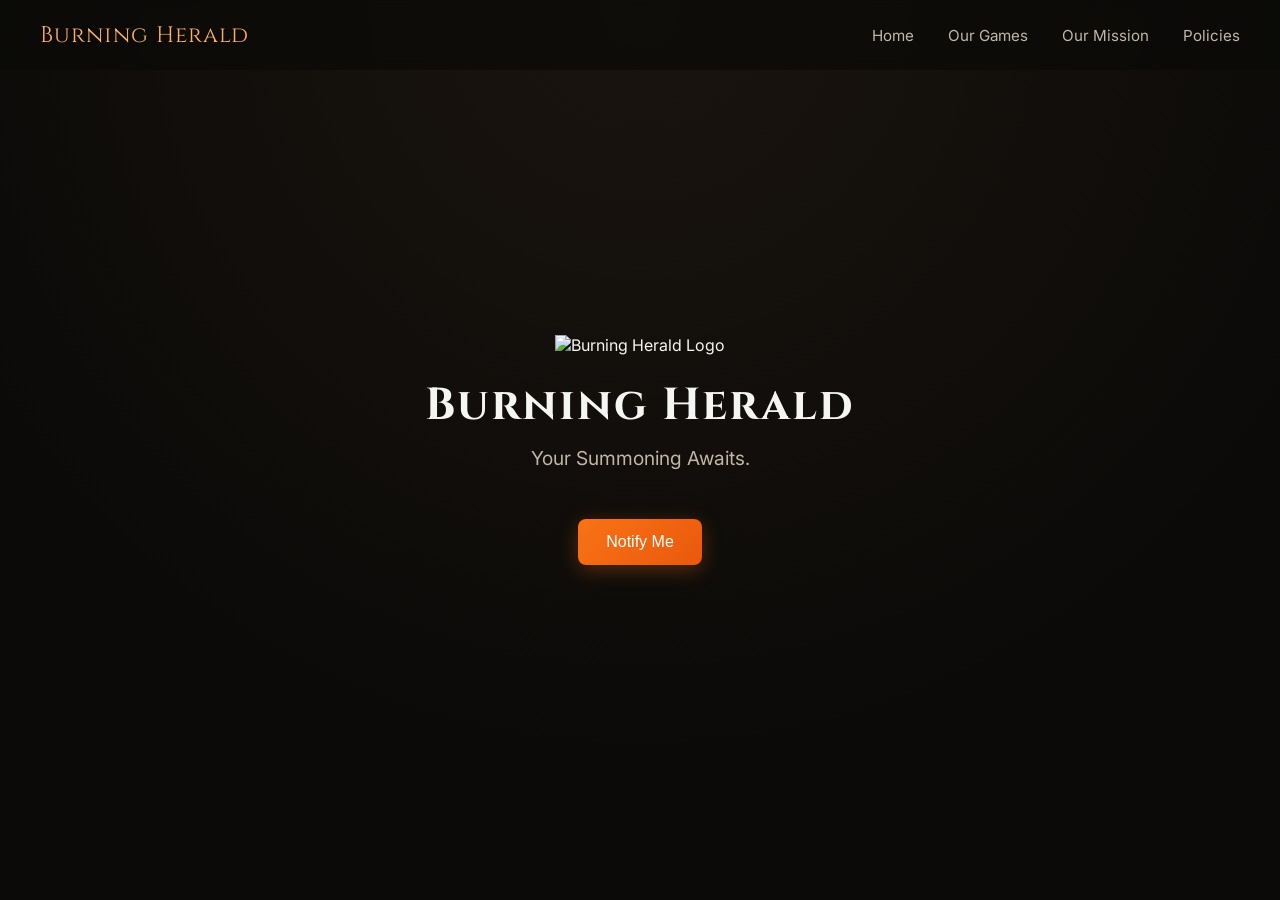
==== home/index.html @ c6fbba24 "Update index.html" ====
<!DOCTYPE html>
<html lang="en">
<head>
  <meta charset="UTF-8">
  <title>Burning Herald</title>
  <meta name="viewport" content="width=device-width, initial-scale=1.0">

  <!-- Google Fonts -->
  <link href="https://fonts.googleapis.com/css2?family=Cinzel:wght@500;700&family=Inter:wght@300;400;600&display=swap" rel="stylesheet">

  <style>
    :root {
      --bg-dark: #0b0a08;
      --bg-sepia: #1a140f;
      --accent: #f97316;
      --accent-soft: #ffb067;
      --text-main: #f5f5f4;
      --text-muted: #c2b6a6;
    }

    * {
      box-sizing: border-box;
    }

    body {
      margin: 0;
      font-family: 'Inter', sans-serif;
      background: radial-gradient(circle at top, #1a140f, #0b0a08 70%);
      color: var(--text-main);
    }

    /* HEADER */
    header {
      position: fixed;
      top: 0;
      width: 100%;
      padding: 20px 40px;
      display: flex;
      justify-content: space-between;
      align-items: center;
      background: rgba(11, 10, 8, 0.7);
      backdrop-filter: blur(8px);
      z-index: 10;
    }

    .brand {
      font-family: 'Cinzel', serif;
      font-size: 1.4rem;
      letter-spacing: 1px;
      color: var(--accent-soft);
    }

    nav a {
      margin-left: 30px;
      text-decoration: none;
      color: var(--text-muted);
      font-size: 0.95rem;
      transition: 0.3s;
    }

    nav a:hover {
      color: var(--accent);
    }

    /* HERO */
    .hero {
      height: 100vh;
      display: flex;
      flex-direction: column;
      justify-content: center;
      align-items: center;
      text-align: center;
      padding: 20px;
      position: relative;
    }

    /* subtle background logo */
    .hero::before {
      content: "";
      position: absolute;
      width: 60%;
      height: 60%;
      background: url('Burning Herald logo design.png') no-repeat center;
      background-size: contain;
      opacity: 0.05;
      z-index: 0;
    }

    .hero-content {
      position: relative;
      z-index: 1;
    }

    .logo {
      width: 260px;
      max-width: 70%;
      margin-bottom: 20px;
    }

    h1 {
      font-family: 'Cinzel', serif;
      font-size: 2.8rem;
      letter-spacing: 2px;
      margin: 0;
    }

    .tagline {
      margin-top: 10px;
      font-size: 1.2rem;
      color: var(--text-muted);
    }

    /* BUTTON */
    .btn {
      margin-top: 30px;
      padding: 14px 28px;
      font-size: 1rem;
      background: linear-gradient(135deg, #f97316, #ea580c);
      border: none;
      color: white;
      border-radius: 8px;
      cursor: pointer;
      transition: 0.3s;
      box-shadow: 0 5px 20px rgba(249, 115, 22, 0.3);
    }

    .btn:hover {
      transform: translateY(-2px);
      box-shadow: 0 8px 25px rgba(249, 115, 22, 0.5);
    }

    /* SECTION PLACEHOLDER */
    section {
      padding: 100px 40px;
      text-align: center;
    }

    section h2 {
      font-family: 'Cinzel', serif;
      margin-bottom: 20px;
    }

    /* MOBILE */
    @media (max-width: 768px) {
      header {
        padding: 15px 20px;
      }

      nav a {
        margin-left: 15px;
        font-size: 0.85rem;
      }

      h1 {
        font-size: 2rem;
      }

      .logo {
        width: 200px;
      }
    }
  </style>
</head>

<body>

  <!-- HEADER -->
  <header>
    <div class="brand">Burning Herald</div>
    <nav>
      <a href="/home">Home</a>
      <a href="/our-games">Our Games</a>
     <a href="/our-mission">Our Mission</a>
       <a href="/our-policies">Policies</a>
    </nav>
  </header>

  <!-- HERO -->
  <div class="hero">
    <div class="hero-content">
      <img src="Burning Herald NO NAME.png" alt="Burning Herald Logo" class="logo">
      <h1>Burning Herald</h1>
      <p class="tagline">Your Summoning Awaits.</p>
      <button class="btn">Notify Me</button>
    </div>
  </div>



</body>
</html>
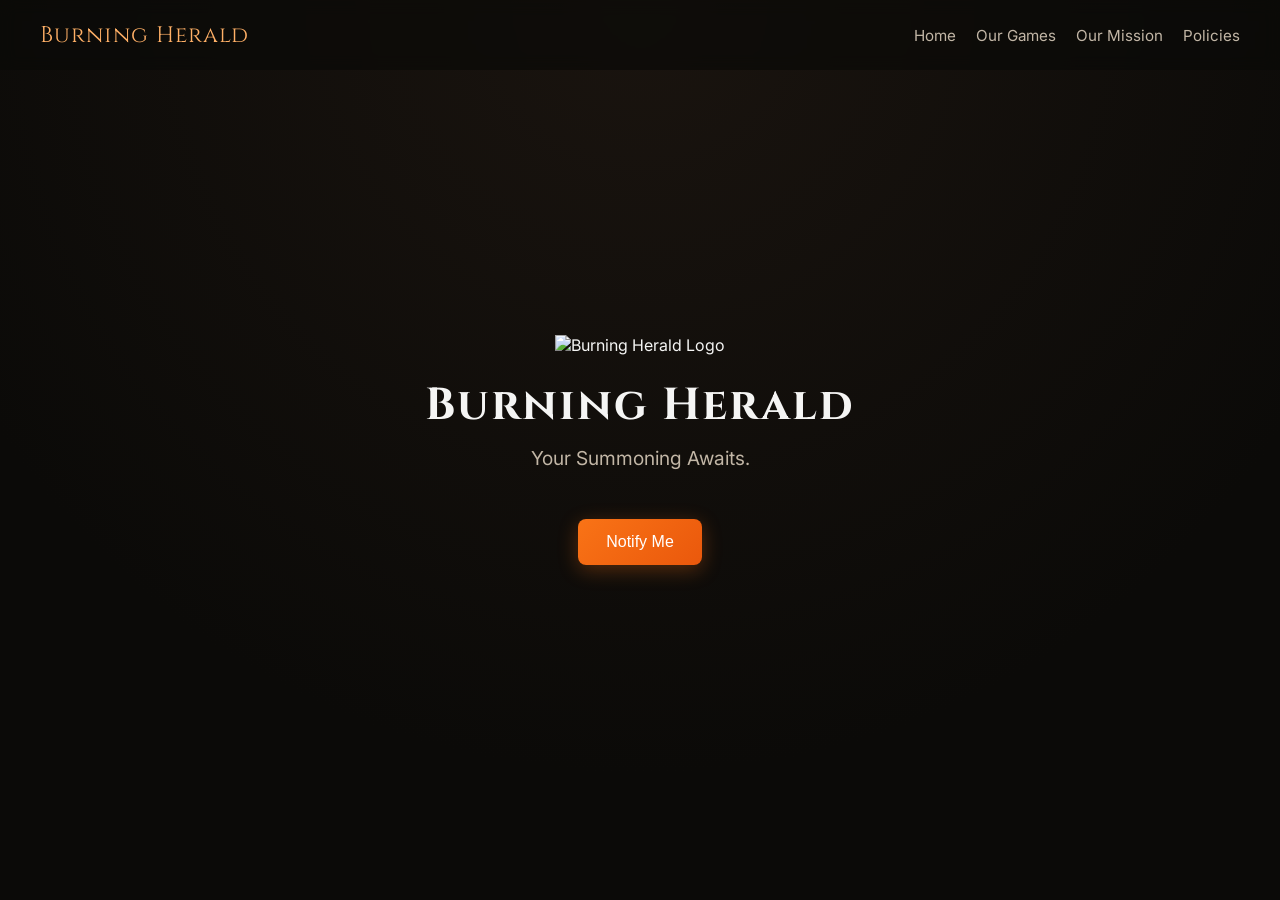
==== commit bca9316e: "Update index.html" ====
--- a/home/index.html
+++ b/home/index.html
@@ -22,11 +22,19 @@
       box-sizing: border-box;
     }
 
+    html, body {
+      height: 100%;
+    }
+
     body {
       margin: 0;
       font-family: 'Inter', sans-serif;
       background: radial-gradient(circle at top, #1a140f, #0b0a08 70%);
       color: var(--text-main);
+
+      display: flex;
+      flex-direction: column;
+      min-height: 100vh;
     }
 
     /* HEADER */
@@ -41,28 +49,67 @@
       background: rgba(11, 10, 8, 0.7);
       backdrop-filter: blur(8px);
       z-index: 10;
-    }
-
+      box-sizing: border-box;
+    }
+
+    /* BRAND AS HOME BUTTON (ANIMATED) */
     .brand {
       font-family: 'Cinzel', serif;
       font-size: 1.4rem;
       letter-spacing: 1px;
       color: var(--accent-soft);
+      text-decoration: none;
+      white-space: nowrap;
+      transition: transform 0.25s ease, color 0.25s ease, text-shadow 0.25s ease;
+      position: relative;
+    }
+
+    .brand:hover {
+      color: var(--accent);
+      transform: scale(1.05);
+      text-shadow: 0 0 12px rgba(249, 115, 22, 0.35);
+    }
+
+    .brand::after {
+      content: "";
+      position: absolute;
+      left: 0;
+      bottom: -4px;
+      width: 100%;
+      height: 1px;
+      background: var(--accent);
+      transform: scaleX(0);
+      transform-origin: left;
+      transition: transform 0.25s ease;
+      opacity: 0.7;
+    }
+
+    .brand:hover::after {
+      transform: scaleX(1);
+    }
+
+    /* NAV FIX (NO CROPPING) */
+    nav {
+      display: flex;
+      flex-wrap: wrap;
+      justify-content: flex-end;
+      gap: 20px;
+      max-width: 75%;
     }
 
     nav a {
-      margin-left: 30px;
       text-decoration: none;
       color: var(--text-muted);
       font-size: 0.95rem;
-      transition: 0.3s;
+      white-space: nowrap;
+      transition: color 0.3s ease;
     }
 
     nav a:hover {
       color: var(--accent);
     }
 
-    /* HERO */
+    /* HERO (UNCHANGED) */
     .hero {
       height: 100vh;
       display: flex;
@@ -74,7 +121,6 @@
       position: relative;
     }
 
-    /* subtle background logo */
     .hero::before {
       content: "";
       position: absolute;
@@ -110,7 +156,7 @@
       color: var(--text-muted);
     }
 
-    /* BUTTON */
+    /* BUTTON (UNCHANGED) */
     .btn {
       margin-top: 30px;
       padding: 14px 28px;
@@ -129,7 +175,6 @@
       box-shadow: 0 8px 25px rgba(249, 115, 22, 0.5);
     }
 
-    /* SECTION PLACEHOLDER */
     section {
       padding: 100px 40px;
       text-align: center;
@@ -146,8 +191,11 @@
         padding: 15px 20px;
       }
 
+      nav {
+        gap: 12px;
+      }
+
       nav a {
-        margin-left: 15px;
         font-size: 0.85rem;
       }
 
@@ -166,16 +214,17 @@
 
   <!-- HEADER -->
   <header>
-    <div class="brand">Burning Herald</div>
+    <a class="brand" href="/home">Burning Herald</a>
+
     <nav>
       <a href="/home">Home</a>
       <a href="/our-games">Our Games</a>
-     <a href="/our-mission">Our Mission</a>
-       <a href="/our-policies">Policies</a>
+      <a href="/our-mission">Our Mission</a>
+      <a href="/our-policies">Policies</a>
     </nav>
   </header>
 
-  <!-- HERO -->
+  <!-- HERO (UNCHANGED CONTENT) -->
   <div class="hero">
     <div class="hero-content">
       <img src="Burning Herald NO NAME.png" alt="Burning Herald Logo" class="logo">
@@ -185,7 +234,5 @@
     </div>
   </div>
 
-
-
 </body>
 </html>
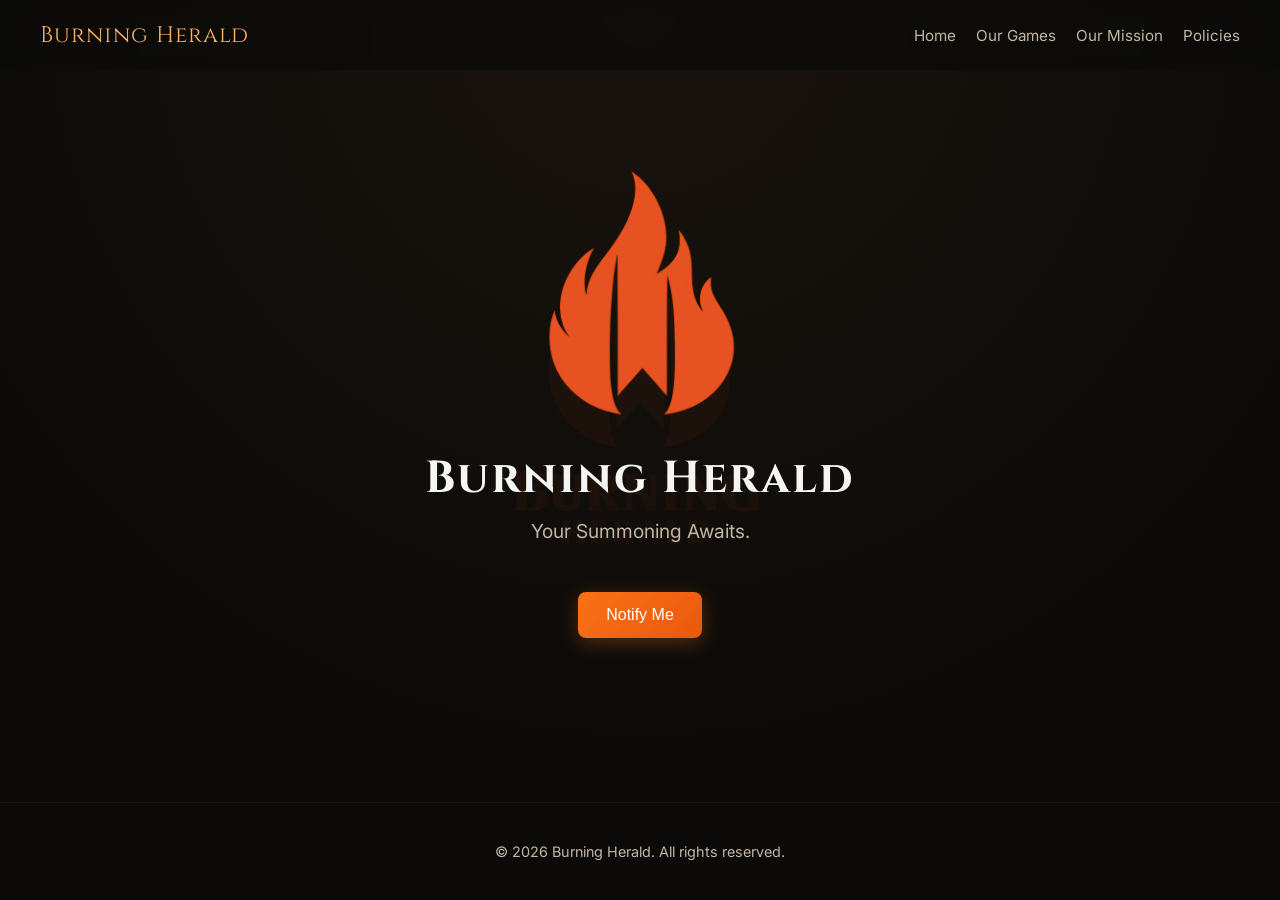
==== commit 9eb99549: "Update index.html" ====
--- a/home/index.html
+++ b/home/index.html
@@ -109,7 +109,7 @@
       color: var(--accent);
     }
 
-    /* HERO (UNCHANGED) */
+    /* HERO */
     .hero {
       height: 100vh;
       display: flex;
@@ -119,6 +119,7 @@
       text-align: center;
       padding: 20px;
       position: relative;
+      flex: 1;
     }
 
     .hero::before {
@@ -156,7 +157,7 @@
       color: var(--text-muted);
     }
 
-    /* BUTTON (UNCHANGED) */
+    /* BUTTON */
     .btn {
       margin-top: 30px;
       padding: 14px 28px;
@@ -175,14 +176,14 @@
       box-shadow: 0 8px 25px rgba(249, 115, 22, 0.5);
     }
 
-    section {
-      padding: 100px 40px;
+    /* FOOTER */
+    footer {
       text-align: center;
-    }
-
-    section h2 {
-      font-family: 'Cinzel', serif;
-      margin-bottom: 20px;
+      padding: 40px;
+      font-size: 0.9rem;
+      color: var(--text-muted);
+      border-top: 1px solid rgba(255,255,255,0.05);
+      margin-top: auto;
     }
 
     /* MOBILE */
@@ -224,7 +225,7 @@
     </nav>
   </header>
 
-  <!-- HERO (UNCHANGED CONTENT) -->
+  <!-- HERO -->
   <div class="hero">
     <div class="hero-content">
       <img src="Burning Herald NO NAME.png" alt="Burning Herald Logo" class="logo">
@@ -234,5 +235,10 @@
     </div>
   </div>
 
+  <!-- FOOTER -->
+  <footer>
+    © 2026 Burning Herald. All rights reserved.
+  </footer>
+
 </body>
 </html>
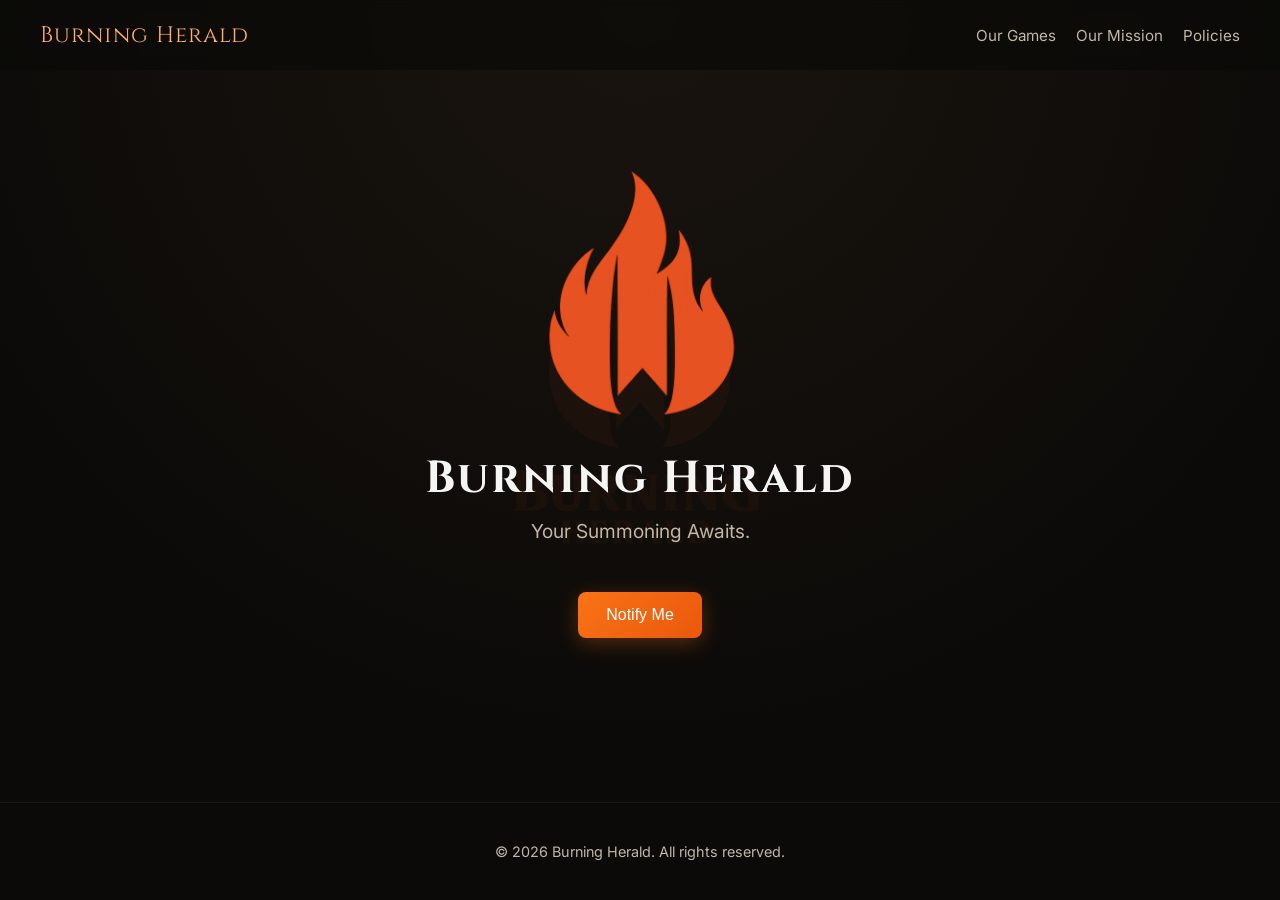
==== commit 6a739ab5: "Update index.html" ====
--- a/home/index.html
+++ b/home/index.html
@@ -218,7 +218,6 @@
     <a class="brand" href="/home">Burning Herald</a>
 
     <nav>
-      <a href="/home">Home</a>
       <a href="/our-games">Our Games</a>
       <a href="/our-mission">Our Mission</a>
       <a href="/our-policies">Policies</a>
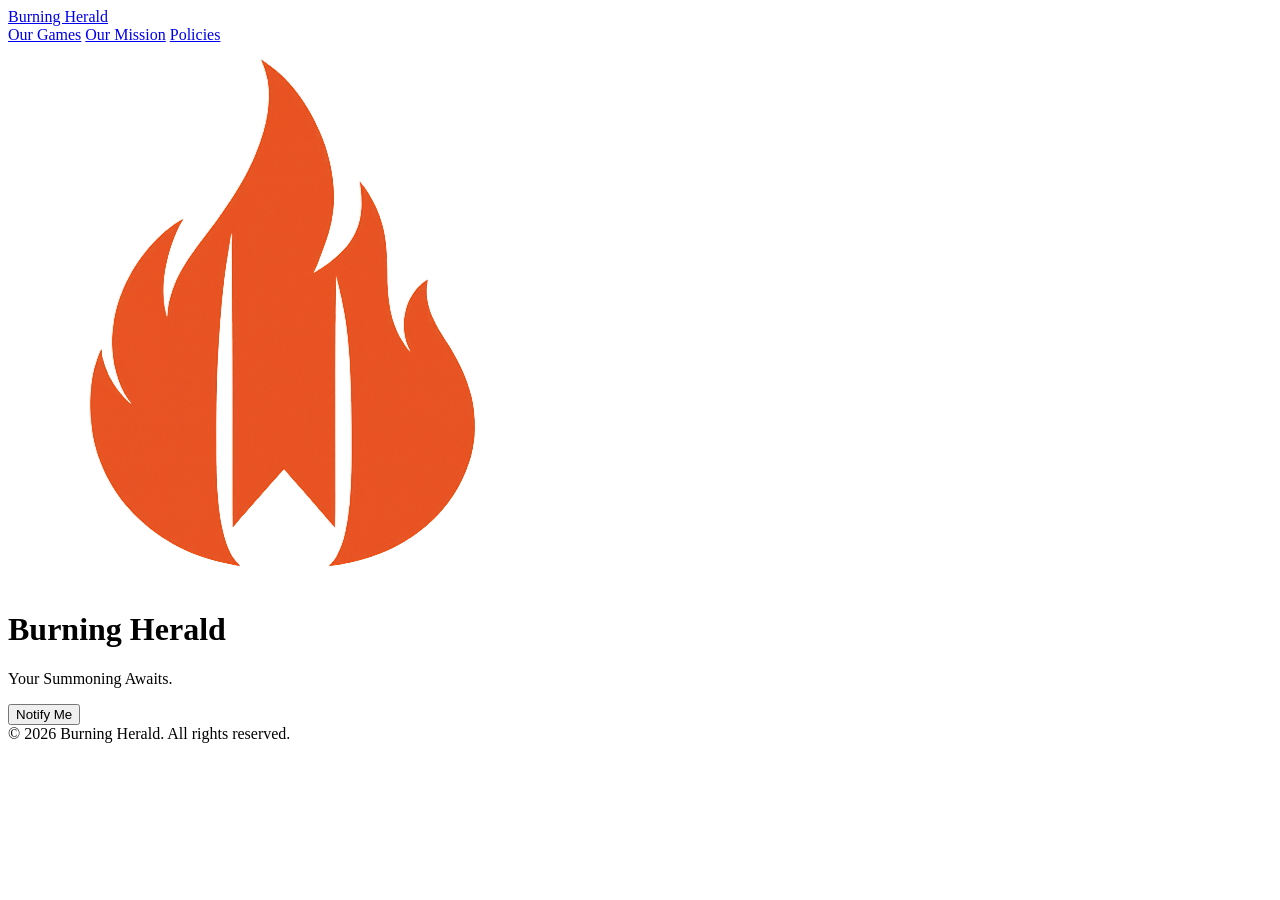
==== commit c846b233: "Update index.html" ====
--- a/home/index.html
+++ b/home/index.html
@@ -8,207 +8,8 @@
   <!-- Google Fonts -->
   <link href="https://fonts.googleapis.com/css2?family=Cinzel:wght@500;700&family=Inter:wght@300;400;600&display=swap" rel="stylesheet">
 
-  <style>
-    :root {
-      --bg-dark: #0b0a08;
-      --bg-sepia: #1a140f;
-      --accent: #f97316;
-      --accent-soft: #ffb067;
-      --text-main: #f5f5f4;
-      --text-muted: #c2b6a6;
-    }
-
-    * {
-      box-sizing: border-box;
-    }
-
-    html, body {
-      height: 100%;
-    }
-
-    body {
-      margin: 0;
-      font-family: 'Inter', sans-serif;
-      background: radial-gradient(circle at top, #1a140f, #0b0a08 70%);
-      color: var(--text-main);
-
-      display: flex;
-      flex-direction: column;
-      min-height: 100vh;
-    }
-
-    /* HEADER */
-    header {
-      position: fixed;
-      top: 0;
-      width: 100%;
-      padding: 20px 40px;
-      display: flex;
-      justify-content: space-between;
-      align-items: center;
-      background: rgba(11, 10, 8, 0.7);
-      backdrop-filter: blur(8px);
-      z-index: 10;
-      box-sizing: border-box;
-    }
-
-    /* BRAND AS HOME BUTTON (ANIMATED) */
-    .brand {
-      font-family: 'Cinzel', serif;
-      font-size: 1.4rem;
-      letter-spacing: 1px;
-      color: var(--accent-soft);
-      text-decoration: none;
-      white-space: nowrap;
-      transition: transform 0.25s ease, color 0.25s ease, text-shadow 0.25s ease;
-      position: relative;
-    }
-
-    .brand:hover {
-      color: var(--accent);
-      transform: scale(1.05);
-      text-shadow: 0 0 12px rgba(249, 115, 22, 0.35);
-    }
-
-    .brand::after {
-      content: "";
-      position: absolute;
-      left: 0;
-      bottom: -4px;
-      width: 100%;
-      height: 1px;
-      background: var(--accent);
-      transform: scaleX(0);
-      transform-origin: left;
-      transition: transform 0.25s ease;
-      opacity: 0.7;
-    }
-
-    .brand:hover::after {
-      transform: scaleX(1);
-    }
-
-    /* NAV FIX (NO CROPPING) */
-    nav {
-      display: flex;
-      flex-wrap: wrap;
-      justify-content: flex-end;
-      gap: 20px;
-      max-width: 75%;
-    }
-
-    nav a {
-      text-decoration: none;
-      color: var(--text-muted);
-      font-size: 0.95rem;
-      white-space: nowrap;
-      transition: color 0.3s ease;
-    }
-
-    nav a:hover {
-      color: var(--accent);
-    }
-
-    /* HERO */
-    .hero {
-      height: 100vh;
-      display: flex;
-      flex-direction: column;
-      justify-content: center;
-      align-items: center;
-      text-align: center;
-      padding: 20px;
-      position: relative;
-      flex: 1;
-    }
-
-    .hero::before {
-      content: "";
-      position: absolute;
-      width: 60%;
-      height: 60%;
-      background: url('Burning Herald logo design.png') no-repeat center;
-      background-size: contain;
-      opacity: 0.05;
-      z-index: 0;
-    }
-
-    .hero-content {
-      position: relative;
-      z-index: 1;
-    }
-
-    .logo {
-      width: 260px;
-      max-width: 70%;
-      margin-bottom: 20px;
-    }
-
-    h1 {
-      font-family: 'Cinzel', serif;
-      font-size: 2.8rem;
-      letter-spacing: 2px;
-      margin: 0;
-    }
-
-    .tagline {
-      margin-top: 10px;
-      font-size: 1.2rem;
-      color: var(--text-muted);
-    }
-
-    /* BUTTON */
-    .btn {
-      margin-top: 30px;
-      padding: 14px 28px;
-      font-size: 1rem;
-      background: linear-gradient(135deg, #f97316, #ea580c);
-      border: none;
-      color: white;
-      border-radius: 8px;
-      cursor: pointer;
-      transition: 0.3s;
-      box-shadow: 0 5px 20px rgba(249, 115, 22, 0.3);
-    }
-
-    .btn:hover {
-      transform: translateY(-2px);
-      box-shadow: 0 8px 25px rgba(249, 115, 22, 0.5);
-    }
-
-    /* FOOTER */
-    footer {
-      text-align: center;
-      padding: 40px;
-      font-size: 0.9rem;
-      color: var(--text-muted);
-      border-top: 1px solid rgba(255,255,255,0.05);
-      margin-top: auto;
-    }
-
-    /* MOBILE */
-    @media (max-width: 768px) {
-      header {
-        padding: 15px 20px;
-      }
-
-      nav {
-        gap: 12px;
-      }
-
-      nav a {
-        font-size: 0.85rem;
-      }
-
-      h1 {
-        font-size: 2rem;
-      }
-
-      .logo {
-        width: 200px;
-      }
-    }
-  </style>
+  <!-- GLOBAL STYLESHEET (ALL DESIGN NOW HERE) -->
+  <link rel="stylesheet" href="styles.css">
 </head>
 
 <body>
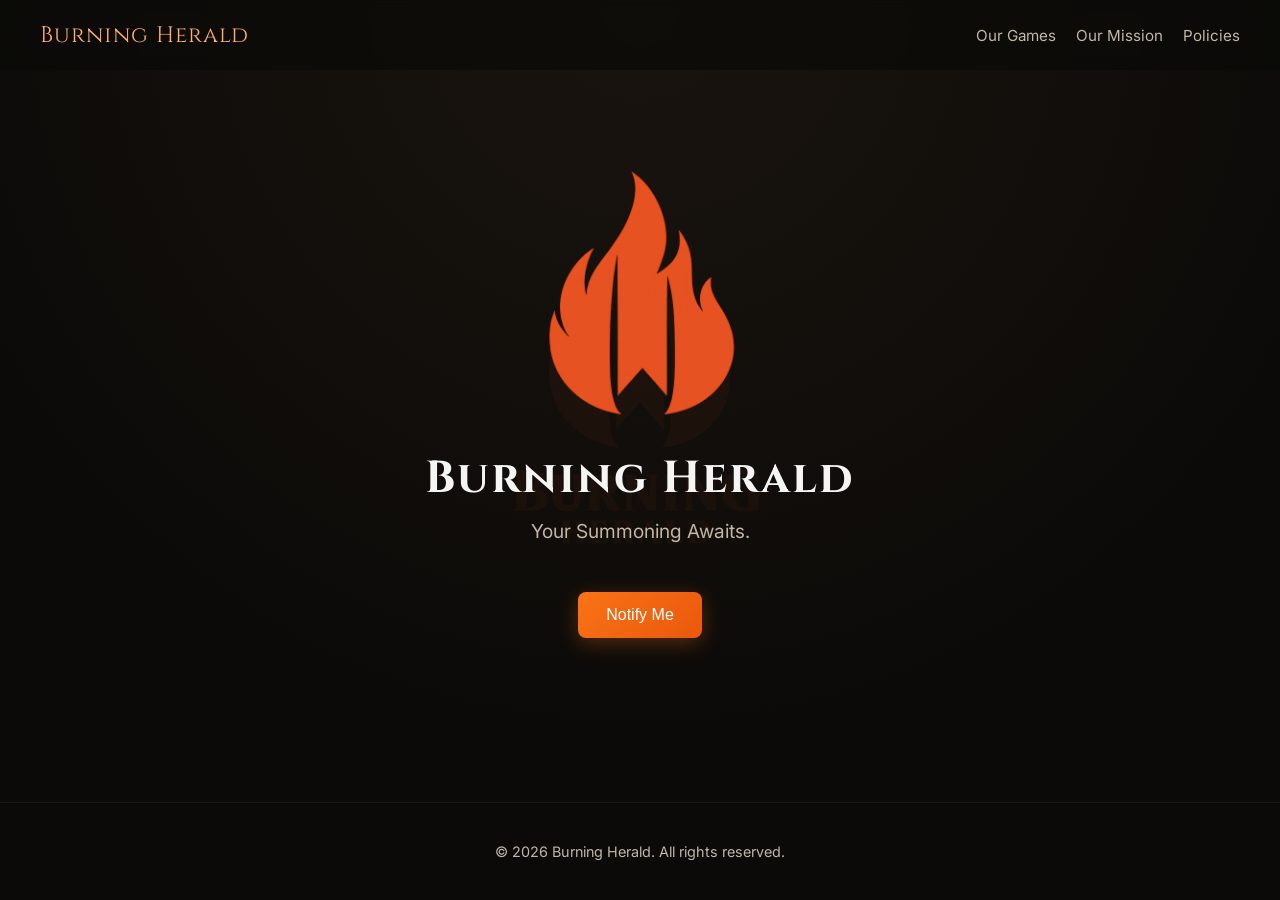
==== commit 195fe01c: "Update index.html" ====
--- a/home/index.html
+++ b/home/index.html
@@ -9,7 +9,7 @@
   <link href="https://fonts.googleapis.com/css2?family=Cinzel:wght@500;700&family=Inter:wght@300;400;600&display=swap" rel="stylesheet">
 
   <!-- GLOBAL STYLESHEET (ALL DESIGN NOW HERE) -->
-  <link rel="stylesheet" href="styles.css">
+ <link rel="stylesheet" href="../styles.css">
 </head>
 
 <body>
--- a/styles.css
+++ b/styles.css
@@ -0,0 +1,250 @@
+/* =========================
+   GLOBAL RESET
+========================= */
+
+* {
+  box-sizing: border-box;
+}
+
+html, body {
+  height: 100%;
+  margin: 0;
+  font-family: 'Inter', sans-serif;
+  background: radial-gradient(circle at top, #1a140f, #0b0a08 70%);
+  color: #f5f5f4;
+}
+
+/* =========================
+   DESIGN TOKENS
+========================= */
+
+:root {
+  --bg-dark: #0b0a08;
+  --bg-sepia: #1a140f;
+  --accent: #f97316;
+  --accent-soft: #ffb067;
+  --text-main: #f5f5f4;
+  --text-muted: #c2b6a6;
+}
+
+/* =========================
+   PAGE LAYOUT FIX
+========================= */
+
+body {
+  display: flex;
+  flex-direction: column;
+  min-height: 100vh;
+}
+
+/* =========================
+   HEADER
+========================= */
+
+header {
+  position: fixed;
+  top: 0;
+  width: 100%;
+  padding: 20px 40px;
+  display: flex;
+  justify-content: space-between;
+  align-items: center;
+  background: rgba(11, 10, 8, 0.7);
+  backdrop-filter: blur(8px);
+  z-index: 10;
+  box-sizing: border-box;
+}
+
+/* =========================
+   BRAND (HOME BUTTON LOGO)
+========================= */
+
+.brand {
+  font-family: 'Cinzel', serif;
+  font-size: 1.4rem;
+  letter-spacing: 1px;
+  color: var(--accent-soft);
+  text-decoration: none;
+  white-space: nowrap;
+  position: relative;
+  transition: transform 0.25s ease, color 0.25s ease, text-shadow 0.25s ease;
+}
+
+.brand:hover {
+  color: var(--accent);
+  transform: scale(1.05);
+  text-shadow: 0 0 12px rgba(249, 115, 22, 0.35);
+}
+
+.brand::after {
+  content: "";
+  position: absolute;
+  left: 0;
+  bottom: -4px;
+  width: 100%;
+  height: 1px;
+  background: var(--accent);
+  transform: scaleX(0);
+  transform-origin: left;
+  transition: transform 0.25s ease;
+  opacity: 0.7;
+}
+
+.brand:hover::after {
+  transform: scaleX(1);
+}
+
+/* =========================
+   NAVIGATION
+========================= */
+
+nav {
+  display: flex;
+  flex-wrap: wrap;
+  justify-content: flex-end;
+  gap: 20px;
+  max-width: 75%;
+}
+
+nav a {
+  text-decoration: none;
+  color: var(--text-muted);
+  white-space: nowrap;
+  font-size: 0.95rem;
+  transition: color 0.3s ease;
+}
+
+nav a:hover {
+  color: var(--accent);
+}
+
+/* =========================
+   HERO SECTION
+========================= */
+
+.hero {
+  height: 100vh;
+  display: flex;
+  flex-direction: column;
+  justify-content: center;
+  align-items: center;
+  text-align: center;
+  padding: 20px;
+  position: relative;
+}
+
+.hero::before {
+  content: "";
+  position: absolute;
+  width: 60%;
+  height: 60%;
+  background: url('Burning Herald logo design.png') no-repeat center;
+  background-size: contain;
+  opacity: 0.05;
+  z-index: 0;
+}
+
+.hero-content {
+  position: relative;
+  z-index: 1;
+}
+
+/* =========================
+   LOGO IMAGE
+========================= */
+
+.logo {
+  width: 260px;
+  max-width: 70%;
+  margin-bottom: 20px;
+}
+
+/* =========================
+   HEADINGS
+========================= */
+
+h1 {
+  font-family: 'Cinzel', serif;
+  font-size: 2.8rem;
+  letter-spacing: 2px;
+  margin: 0;
+}
+
+.tagline {
+  margin-top: 10px;
+  font-size: 1.2rem;
+  color: var(--text-muted);
+}
+
+/* =========================
+   BUTTONS
+========================= */
+
+.btn {
+  margin-top: 30px;
+  padding: 14px 28px;
+  font-size: 1rem;
+  background: linear-gradient(135deg, #f97316, #ea580c);
+  border: none;
+  color: white;
+  border-radius: 8px;
+  cursor: pointer;
+  transition: 0.3s;
+  box-shadow: 0 5px 20px rgba(249, 115, 22, 0.3);
+}
+
+.btn:hover {
+  transform: translateY(-2px);
+  box-shadow: 0 8px 25px rgba(249, 115, 22, 0.5);
+}
+
+/* =========================
+   CONTENT AREA (OTHER PAGES)
+========================= */
+
+.content {
+  max-width: 900px;
+  margin: 120px auto 80px auto;
+  padding: 20px;
+  line-height: 1.7;
+  flex: 1;
+}
+
+/* =========================
+   FOOTER (STICKS TO BOTTOM)
+========================= */
+
+footer {
+  text-align: center;
+  padding: 40px;
+  font-size: 0.9rem;
+  color: var(--text-muted);
+  border-top: 1px solid rgba(255,255,255,0.05);
+  margin-top: auto;
+}
+
+/* =========================
+   MOBILE
+========================= */
+
+@media (max-width: 768px) {
+  header {
+    padding: 15px 20px;
+  }
+
+  nav {
+    gap: 12px;
+  }
+
+  nav a {
+    font-size: 0.85rem;
+  }
+
+  h1 {
+    font-size: 2rem;
+  }
+
+  .logo {
+    width: 200px;
+  }
+}
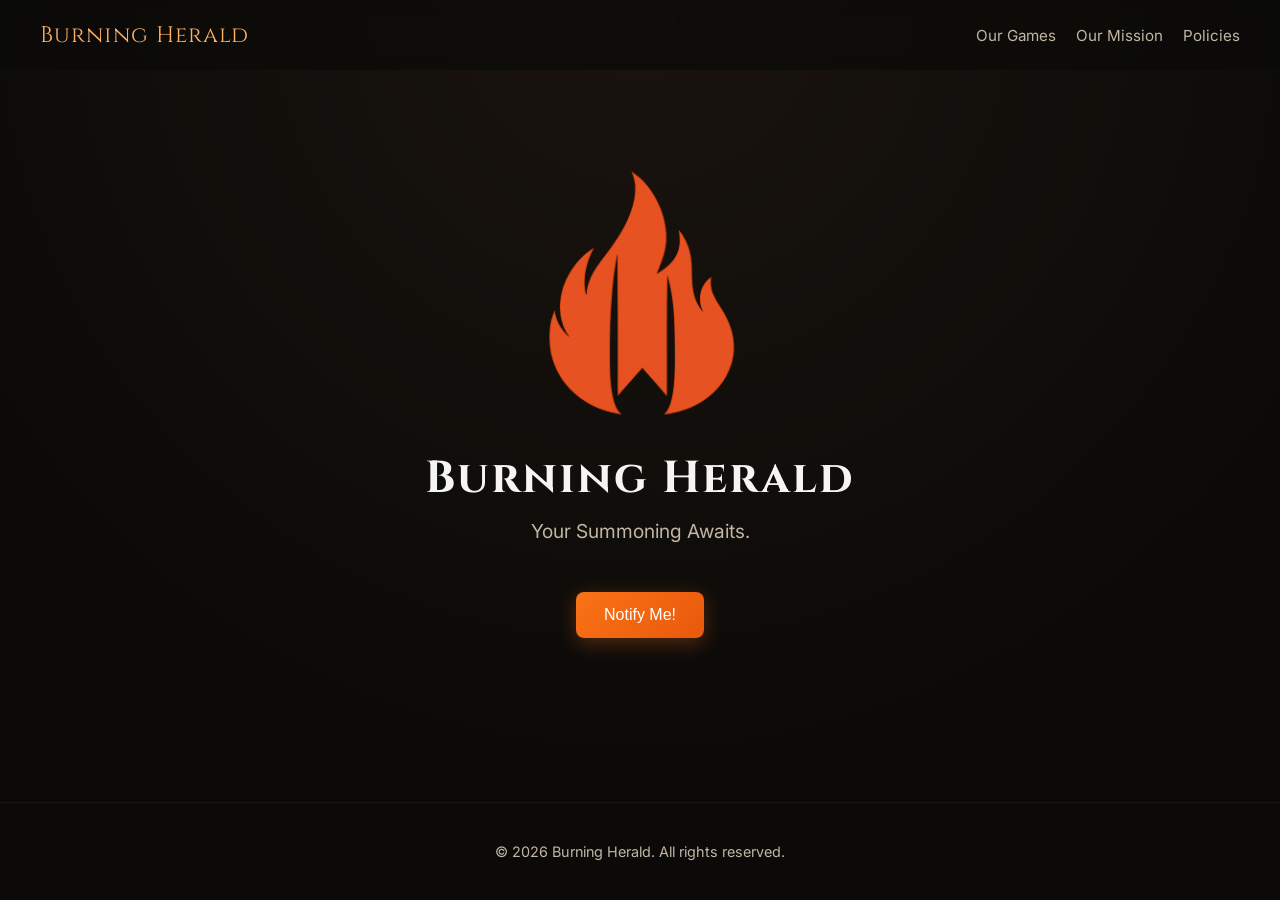
==== commit edf6bb24: "Update button text to include exclamation mark" ====
--- a/home/index.html
+++ b/home/index.html
@@ -31,7 +31,7 @@
       <img src="Burning Herald NO NAME.png" alt="Burning Herald Logo" class="logo">
       <h1>Burning Herald</h1>
       <p class="tagline">Your Summoning Awaits.</p>
-      <button class="btn">Notify Me</button>
+      <button class="btn">Notify Me!</button>
     </div>
   </div>
 
--- a/styles.css
+++ b/styles.css
@@ -28,6 +28,21 @@
 }
 
 /* =========================
+   BACKGROUND (FULL SCREEN WATERMARK)
+========================= */
+
+html::before {
+  content: "";
+  position: fixed;
+  inset: 0;
+  background: url('Burning Herald logo design.png') center center no-repeat;
+  background-size: cover;
+  opacity: 0.05;
+  z-index: -1;
+  pointer-events: none;
+}
+
+/* =========================
    PAGE LAYOUT FIX
 ========================= */
 
@@ -52,14 +67,17 @@
   background: rgba(11, 10, 8, 0.7);
   backdrop-filter: blur(8px);
   z-index: 10;
-  box-sizing: border-box;
-}
-
-/* =========================
-   BRAND (HOME BUTTON LOGO)
+}
+
+/* =========================
+   BRAND (HOME BUTTON + LOGO)
 ========================= */
 
 .brand {
+  display: flex;
+  align-items: center;
+  gap: 10px;
+
   font-family: 'Cinzel', serif;
   font-size: 1.4rem;
   letter-spacing: 1px;
@@ -67,6 +85,7 @@
   text-decoration: none;
   white-space: nowrap;
   position: relative;
+
   transition: transform 0.25s ease, color 0.25s ease, text-shadow 0.25s ease;
 }
 
@@ -76,6 +95,7 @@
   text-shadow: 0 0 12px rgba(249, 115, 22, 0.35);
 }
 
+/* underline animation */
 .brand::after {
   content: "";
   position: absolute;
@@ -95,6 +115,22 @@
 }
 
 /* =========================
+   BRAND ICON (NO NAME LOGO)
+========================= */
+
+.brand-icon {
+  height: 28px;
+  width: auto;
+  opacity: 0.9;
+  transition: transform 0.25s ease, opacity 0.25s ease;
+}
+
+.brand:hover .brand-icon {
+  transform: scale(1.05);
+  opacity: 1;
+}
+
+/* =========================
    NAVIGATION
 ========================= */
 
@@ -133,24 +169,13 @@
   position: relative;
 }
 
-.hero::before {
-  content: "";
-  position: absolute;
-  width: 60%;
-  height: 60%;
-  background: url('Burning Herald logo design.png') no-repeat center;
-  background-size: contain;
-  opacity: 0.05;
-  z-index: 0;
-}
-
 .hero-content {
   position: relative;
   z-index: 1;
 }
 
 /* =========================
-   LOGO IMAGE
+   LOGO IMAGE (PAGE CONTENT LOGO)
 ========================= */
 
 .logo {
@@ -199,7 +224,7 @@
 }
 
 /* =========================
-   CONTENT AREA (OTHER PAGES)
+   CONTENT AREA
 ========================= */
 
 .content {
@@ -211,7 +236,7 @@
 }
 
 /* =========================
-   FOOTER (STICKS TO BOTTOM)
+   FOOTER
 ========================= */
 
 footer {
@@ -247,4 +272,8 @@
   .logo {
     width: 200px;
   }
-}
+
+  .brand-icon {
+    height: 22px;
+  }
+}
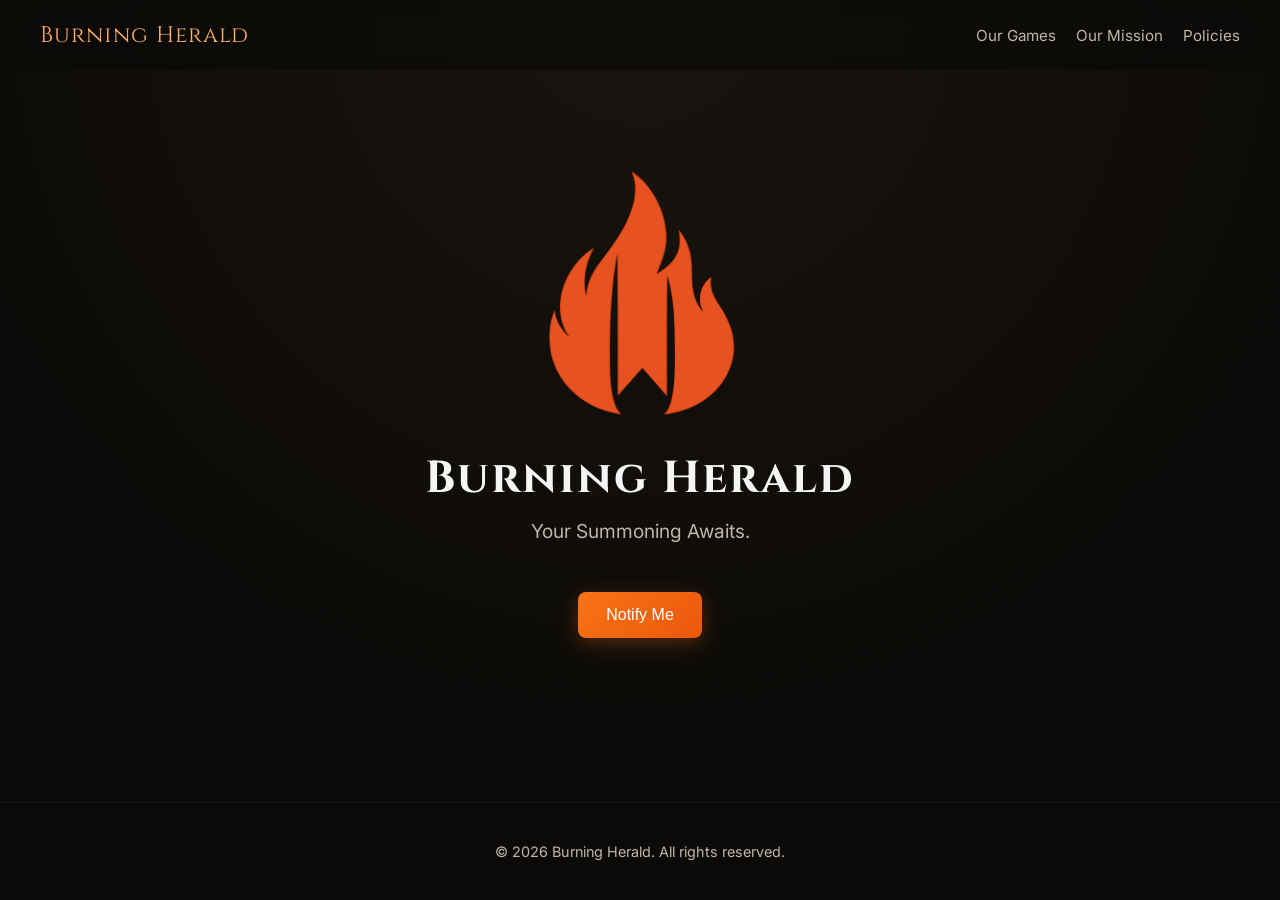
==== commit 21f6d1c3: "Update index.html" ====
--- a/home/index.html
+++ b/home/index.html
@@ -31,7 +31,7 @@
       <img src="Burning Herald NO NAME.png" alt="Burning Herald Logo" class="logo">
       <h1>Burning Herald</h1>
       <p class="tagline">Your Summoning Awaits.</p>
-      <button class="btn">Notify Me!</button>
+      <button class="btn">Notify Me</button>
     </div>
   </div>
 
